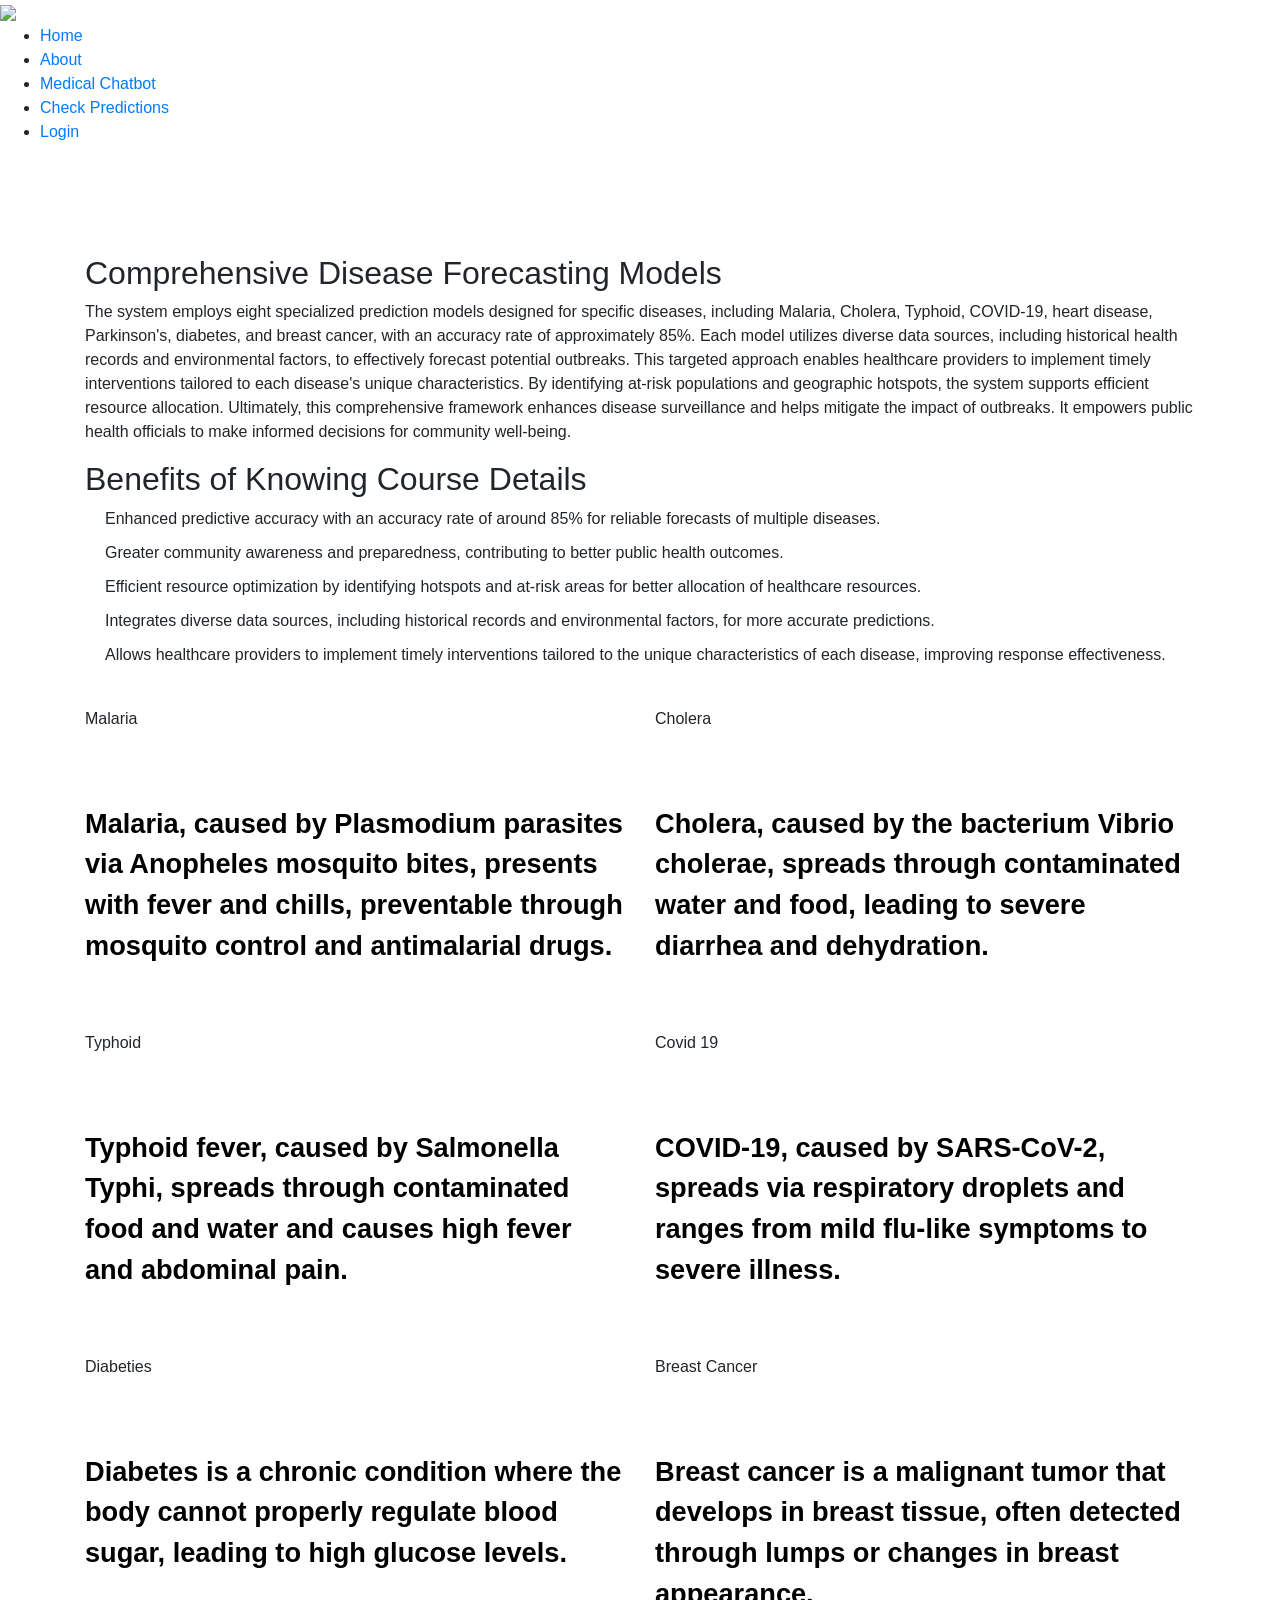
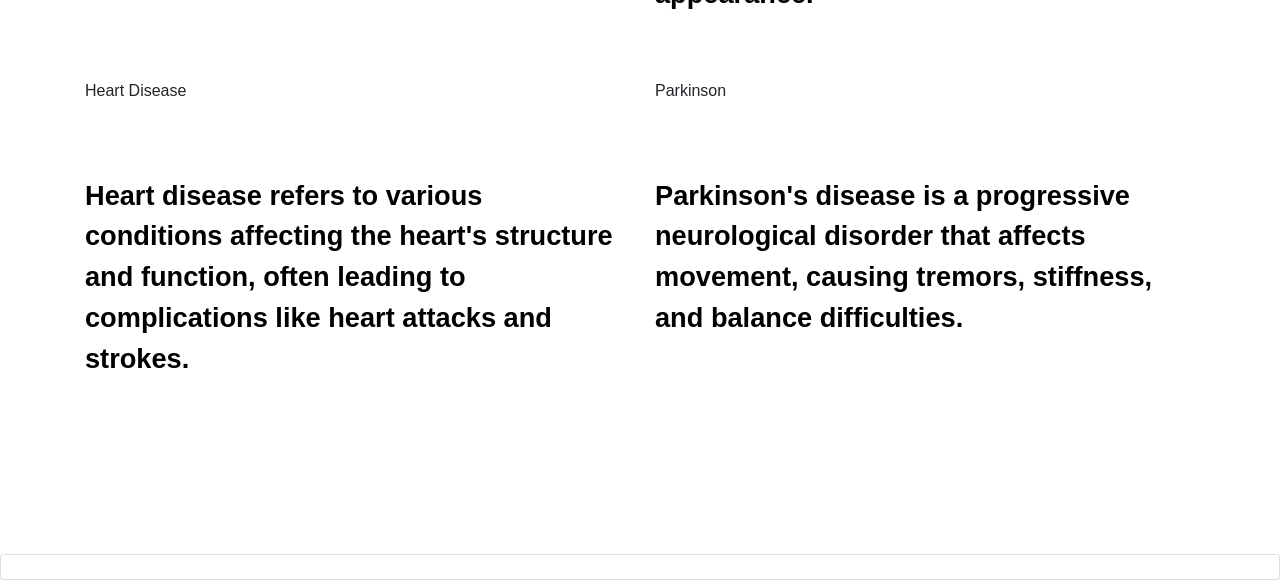
==== index.html @ 7640969b "Create index.html" ====
<!DOCTYPE html>
<html lang="en">

<head>
    <link rel="stylesheet" href="https://stackpath.bootstrapcdn.com/bootstrap/4.5.2/css/bootstrap.min.css" integrity="sha384-JcKb8q3iqJ61gNV9KGb8thSsNjpSL0n8PARn9HuZOnIxN0hoP+VmmDGMN5t9UJ0Z" crossorigin="anonymous" />
    <script src="https://code.jquery.com/jquery-3.5.1.slim.min.js" integrity="sha384-DfXdz2htPH0lsSSs5nCTpuj/zy4C+OGpamoFVy38MVBnE+IbbVYUew+OrCXaRkfj" crossorigin="anonymous"></script>
    <script src="https://cdn.jsdelivr.net/npm/popper.js@1.16.1/dist/umd/popper.min.js" integrity="sha384-9/reFTGAW83EW2RDu2S0VKaIzap3H66lZH81PoYlFhbGU+6BZp6G7niu735Sk7lN" crossorigin="anonymous"></script>
    <script src="https://stackpath.bootstrapcdn.com/bootstrap/4.5.2/js/bootstrap.min.js" integrity="sha384-B4gt1jrGC7Jh4AgTPSdUtOBvfO8shuf57BaghqFfPlYxofvL8/KUEfYiJOMMV+rV" crossorigin="anonymous"></script>
    <script src="https://kit.fontawesome.com/ac42c3b1f7.js" crossorigin="anonymous"></script>
    <script src="//code.tidio.co/z8zjcrep8lvxz3oyd5eiynrzcrvghqka.js" async></script>
    <meta charset="UTF-8">
    <meta name="viewport" content="width=device-width, initial-scale=1.0">
    <title>OWASP Club Event</title>
    <link rel="stylesheet" href="predictions.css">
    <link rel="preconnect" href="https://fonts.googleapis.com">
    <link rel="preconnect" href="https://fonts.gstatic.com" crossorigin>
    <link href="https://fonts.googleapis.com/css2?family=Orbitron:wght@400..900&family=Share+Tech+Mono&display=swap" rel="stylesheet">
    <style>
        .main-heading7 {
            font-size: 1.7rem;
            color: #ffffff;
            font-family: "Orbitron", sans-serif;
            font-weight: bold;
            font-style: normal;
        }

        .content-main {
            color: #000;
            font-size: 1.7rem;
            font-weight: bold;
        }

        .dotted-list {
            list-style-type: none;
            padding-left: 20px;
        }

        .dotted-list li {
            position: relative;
            padding-left: 20px;
            margin-bottom: 10px;
        }

        .dotted-list li::before {
            content: '';
            position: absolute;
            left: 0;
            top: 50%;
            transform: translateY(-50%);
            width: 6px;
            height: 6px;
            background-color: white;
            /* Color of the dot */
            border-radius: 50%;
        }
    </style>
    <script>
        document.addEventListener('DOMContentLoaded', function() {
            document.getElementById('card1').addEventListener('click', function() {
                window.location.href = 'https://malariamodel-9tbjjskfwryjsxncy6tdcg.streamlit.app/';
            });
            document.getElementById('card2').addEventListener('click', function() {
                window.location.href = 'https://choleradisease-mx7auaheeg3zeqsgnin9tz.streamlit.app/';
            });
            document.getElementById('card3').addEventListener('click', function() {
                window.location.href = 'https://typhoidmodel-cie5v2zkwaaq4ubdbgqwt8.streamlit.app/';
            });
            document.getElementById('card4').addEventListener('click', function() {
                window.location.href = 'https://covid19model-n3hxeqvqzzmgak27ingqem.streamlit.app/';
            });
            document.getElementById('card5').addEventListener('click', function() {
                window.location.href = 'https://diabetiesmodel-5wpqfcexnlrj5cak7nt99u.streamlit.app/';
            });
            document.getElementById('card6').addEventListener('click', function() {
                window.location.href = 'https://breastcancermodel-9kz5pe7kmkxyqnbogxsebs.streamlit.app/';
            });
            document.getElementById('card7').addEventListener('click', function() {
                window.location.href = 'https://heartdiseasemodel-qhqv5qksxdc37ehvgzkxel.streamlit.app/';
            });
            document.getElementById('card8').addEventListener('click', function() {
                window.location.href = 'https://parkinsonsmodel-fbhlzcnxuk2kqdhaxn8pfx.streamlit.app/';
            });
        });
    </script>
</head>

<body>
    <header>
        <nav>
            <div class="logo">
                <a><img src="https://t4.ftcdn.net/jpg/08/54/30/35/240_F_854303556_9NLE0IoGN7hAjRxdcYPVlWrufrV7Ns3a.jpg" class="club-poster" /></a>
            </div>
            <ul class="nav-links">
                <li><a href="#about-college">Home</a></li>
                <li><a href="#club-details">About</a></li>
                <li><a href="https://choleramodel-ig4dzbvcsbb3pobhxupeyk.streamlit.app/">Medical Chatbot</a></li>
                <li><a href="CourseDetails/index.html">Check Predictions</a></li>
                <li><a href="MaterialManagement/index.html">Login</a></li>
            </ul>
            <div class="burger">
                <div class="line1"></div>
                <div class="line2"></div>
                <div class="line3"></div>
            </div>
        </nav>
    </header>
    <br>
    <section id="about-codeBreach">
        <div class="container pb-3" style="margin-top:70px;">
            <h2 class="main-heading">Comprehensive Disease Forecasting Models</h2>
            <p>The system employs eight specialized prediction models designed for specific diseases, including Malaria, Cholera, Typhoid, COVID-19, heart disease, Parkinson's, diabetes, and breast cancer, with an accuracy rate of approximately 85%. Each model utilizes diverse data sources, including historical health records and environmental factors, to effectively forecast potential outbreaks. This targeted approach enables healthcare providers to implement timely interventions tailored to each disease's unique characteristics. By identifying at-risk populations and geographic hotspots, the system supports efficient resource allocation. Ultimately, this comprehensive framework enhances disease surveillance and helps mitigate the impact of outbreaks. It empowers public health officials to make informed decisions for community well-being.</p>
            <h2 class="main-heading1">Benefits of Knowing Course Details</h2>
            <ul style="list-style-type: none; padding-left: 0;" class="dotted-list">
                <li>Enhanced predictive accuracy with an accuracy rate of around 85% for reliable forecasts of multiple diseases.</li>
                <li>Greater community awareness and preparedness, contributing to better public health outcomes.</li>
                <li>Efficient resource optimization by identifying hotspots and at-risk areas for better allocation of healthcare resources.</li>
                <li>Integrates diverse data sources, including historical records and environmental factors, for more accurate predictions.</li>
                <li>Allows healthcare providers to implement timely interventions tailored to the unique characteristics of each disease, improving response effectiveness.</li>
            </ul>
            <br>
            <div class="row">
                <div class="col-12 col-md-6 col-lg-6 mb-5">
                    <div class="content">
                        <div class="containercard noselect" id="card1">
                            <div class="canvas">
                                <div class="tracker tr-1"></div>
                                <div class="tracker tr-2"></div>
                                <div class="tracker tr-3"></div>
                                <div class="tracker tr-4"></div>
                                <div class="tracker tr-5"></div>
                                <div class="tracker tr-6"></div>
                                <div class="tracker tr-7"></div>
                                <div class="tracker tr-8"></div>
                                <div class="tracker tr-9"></div>
                                <div class="tracker tr-10"></div>
                                <div class="tracker tr-11"></div>
                                <div class="tracker tr-12"></div>
                                <div class="tracker tr-13"></div>
                                <div class="tracker tr-14"></div>
                                <div class="tracker tr-15"></div>
                                <div class="tracker tr-16"></div>
                                <div class="tracker tr-17"></div>
                                <div class="tracker tr-18"></div>
                                <div class="tracker tr-19"></div>
                                <div class="tracker tr-20"></div>
                                <div class="tracker tr-21"></div>
                                <div class="tracker tr-22"></div>
                                <div class="tracker tr-23"></div>
                                <div class="tracker tr-24"></div>
                                <div class="tracker tr-25"></div>
                                <div id="cardcontainer">
                                    <p id="prompt">Malaria</p>
                                    <div class="title d-flex flex-column">
                                        <ul style="list-style-type: none; padding-left: 0;">
                                            <li><span class="main-heading7">Malaria</span></li>
                                        </ul>
                                        <ul style="list-style-type: none; padding-left: 0;">
                                            <li class="content-main">Malaria, caused by Plasmodium parasites via Anopheles mosquito bites, presents with fever and chills, preventable through mosquito control and antimalarial drugs.</li>
                                        </ul>
                                    </div>
                                </div>
                            </div>
                        </div>
                    </div>
                </div>
                <div class="col-12 col-md-6 col-lg-6 mb-5">
                    <div class="content">
                        <div class="containercard noselect" id="card2">
                            <div class="canvas">
                                <div class="tracker tr-1"></div>
                                <div class="tracker tr-2"></div>
                                <div class="tracker tr-3"></div>
                                <div class="tracker tr-4"></div>
                                <div class="tracker tr-5"></div>
                                <div class="tracker tr-6"></div>
                                <div class="tracker tr-7"></div>
                                <div class="tracker tr-8"></div>
                                <div class="tracker tr-9"></div>
                                <div class="tracker tr-10"></div>
                                <div class="tracker tr-11"></div>
                                <div class="tracker tr-12"></div>
                                <div class="tracker tr-13"></div>
                                <div class="tracker tr-14"></div>
                                <div class="tracker tr-15"></div>
                                <div class="tracker tr-16"></div>
                                <div class="tracker tr-17"></div>
                                <div class="tracker tr-18"></div>
                                <div class="tracker tr-19"></div>
                                <div class="tracker tr-20"></div>
                                <div class="tracker tr-21"></div>
                                <div class="tracker tr-22"></div>
                                <div class="tracker tr-23"></div>
                                <div class="tracker tr-24"></div>
                                <div class="tracker tr-25"></div>
                                <div id="cardcontainer">
                                    <p id="prompt">Cholera</p>
                                    <div class="title d-flex flex-column">
                                        <ul style="list-style-type: none; padding-left: 0;">
                                            <li><span class="main-heading7">Cholera</span></li>
                                        </ul>
                                        <ul style="list-style-type: none; padding-left: 0;">
                                            <li class="content-main">Cholera, caused by the bacterium Vibrio cholerae, spreads through contaminated water and food, leading to severe diarrhea and dehydration.</li>
                                        </ul>
                                    </div>
                                </div>
                            </div>
                        </div>
                    </div>
                </div>
                <div class="col-12 col-md-6 col-lg-6 mb-5">
                    <div class="content">
                        <div class="containercard noselect" id="card3">
                            <div class="canvas">
                                <div class="tracker tr-1"></div>
                                <div class="tracker tr-2"></div>
                                <div class="tracker tr-3"></div>
                                <div class="tracker tr-4"></div>
                                <div class="tracker tr-5"></div>
                                <div class="tracker tr-6"></div>
                                <div class="tracker tr-7"></div>
                                <div class="tracker tr-8"></div>
                                <div class="tracker tr-9"></div>
                                <div class="tracker tr-10"></div>
                                <div class="tracker tr-11"></div>
                                <div class="tracker tr-12"></div>
                                <div class="tracker tr-13"></div>
                                <div class="tracker tr-14"></div>
                                <div class="tracker tr-15"></div>
                                <div class="tracker tr-16"></div>
                                <div class="tracker tr-17"></div>
                                <div class="tracker tr-18"></div>
                                <div class="tracker tr-19"></div>
                                <div class="tracker tr-20"></div>
                                <div class="tracker tr-21"></div>
                                <div class="tracker tr-22"></div>
                                <div class="tracker tr-23"></div>
                                <div class="tracker tr-24"></div>
                                <div class="tracker tr-25"></div>
                                <div id="cardcontainer">
                                    <p id="prompt">Typhoid</p>
                                    <div class="title d-flex flex-column">
                                        <ul style="list-style-type: none; padding-left: 0;">
                                            <li><span class="main-heading7">Typhoid</span></li>
                                        </ul>
                                        <ul style="list-style-type: none; padding-left: 0;">
                                            <li class="content-main">Typhoid fever, caused by Salmonella Typhi, spreads through contaminated food and water and causes high fever and abdominal pain.</li>
                                        </ul>
                                    </div>
                                </div>
                            </div>
                        </div>
                    </div>
                </div>
                <div class="col-12 col-md-6 col-lg-6 mb-5">
                    <div class="content">
                        <div class="containercard noselect" id="card4">
                            <div class="canvas">
                                <div class="tracker tr-1"></div>
                                <div class="tracker tr-2"></div>
                                <div class="tracker tr-3"></div>
                                <div class="tracker tr-4"></div>
                                <div class="tracker tr-5"></div>
                                <div class="tracker tr-6"></div>
                                <div class="tracker tr-7"></div>
                                <div class="tracker tr-8"></div>
                                <div class="tracker tr-9"></div>
                                <div class="tracker tr-10"></div>
                                <div class="tracker tr-11"></div>
                                <div class="tracker tr-12"></div>
                                <div class="tracker tr-13"></div>
                                <div class="tracker tr-14"></div>
                                <div class="tracker tr-15"></div>
                                <div class="tracker tr-16"></div>
                                <div class="tracker tr-17"></div>
                                <div class="tracker tr-18"></div>
                                <div class="tracker tr-19"></div>
                                <div class="tracker tr-20"></div>
                                <div class="tracker tr-21"></div>
                                <div class="tracker tr-22"></div>
                                <div class="tracker tr-23"></div>
                                <div class="tracker tr-24"></div>
                                <div class="tracker tr-25"></div>
                                <div id="cardcontainer">
                                    <p id="prompt">Covid 19</p>
                                    <div class="title d-flex flex-column">
                                        <ul style="list-style-type: none; padding-left: 0;">
                                            <li><span class="main-heading7">Covid 19</span></li>
                                        </ul>
                                        <ul style="list-style-type: none; padding-left: 0;">
                                            <li class="content-main">COVID-19, caused by SARS-CoV-2, spreads via respiratory droplets and ranges from mild flu-like symptoms to severe illness.</li>
                                        </ul>
                                    </div>
                                </div>
                            </div>
                        </div>
                    </div>
                </div>
                <div class="col-12 col-md-6 col-lg-6 mb-5">
                    <div class="content">
                        <div class="containercard noselect" id="card5">
                            <div class="canvas">
                                <div class="tracker tr-1"></div>
                                <div class="tracker tr-2"></div>
                                <div class="tracker tr-3"></div>
                                <div class="tracker tr-4"></div>
                                <div class="tracker tr-5"></div>
                                <div class="tracker tr-6"></div>
                                <div class="tracker tr-7"></div>
                                <div class="tracker tr-8"></div>
                                <div class="tracker tr-9"></div>
                                <div class="tracker tr-10"></div>
                                <div class="tracker tr-11"></div>
                                <div class="tracker tr-12"></div>
                                <div class="tracker tr-13"></div>
                                <div class="tracker tr-14"></div>
                                <div class="tracker tr-15"></div>
                                <div class="tracker tr-16"></div>
                                <div class="tracker tr-17"></div>
                                <div class="tracker tr-18"></div>
                                <div class="tracker tr-19"></div>
                                <div class="tracker tr-20"></div>
                                <div class="tracker tr-21"></div>
                                <div class="tracker tr-22"></div>
                                <div class="tracker tr-23"></div>
                                <div class="tracker tr-24"></div>
                                <div class="tracker tr-25"></div>
                                <div id="cardcontainer">
                                    <p id="prompt">Diabeties</p>
                                    <div class="title d-flex flex-column">
                                        <ul style="list-style-type: none; padding-left: 0;">
                                            <li><span class="main-heading7">Diabeties</span></li>
                                        </ul>
                                        <ul style="list-style-type: none; padding-left: 0;">
                                            <li class="content-main">Diabetes is a chronic condition where the body cannot properly regulate blood sugar, leading to high glucose levels.</li>
                                        </ul>
                                    </div>
                                </div>
                            </div>
                        </div>
                    </div>
                </div>
                <div class="col-12 col-md-6 col-lg-6 mb-5">
                    <div class="content">
                        <div class="containercard noselect" id="card6">
                            <div class="canvas">
                                <div class="tracker tr-1"></div>
                                <div class="tracker tr-2"></div>
                                <div class="tracker tr-3"></div>
                                <div class="tracker tr-4"></div>
                                <div class="tracker tr-5"></div>
                                <div class="tracker tr-6"></div>
                                <div class="tracker tr-7"></div>
                                <div class="tracker tr-8"></div>
                                <div class="tracker tr-9"></div>
                                <div class="tracker tr-10"></div>
                                <div class="tracker tr-11"></div>
                                <div class="tracker tr-12"></div>
                                <div class="tracker tr-13"></div>
                                <div class="tracker tr-14"></div>
                                <div class="tracker tr-15"></div>
                                <div class="tracker tr-16"></div>
                                <div class="tracker tr-17"></div>
                                <div class="tracker tr-18"></div>
                                <div class="tracker tr-19"></div>
                                <div class="tracker tr-20"></div>
                                <div class="tracker tr-21"></div>
                                <div class="tracker tr-22"></div>
                                <div class="tracker tr-23"></div>
                                <div class="tracker tr-24"></div>
                                <div class="tracker tr-25"></div>
                                <div id="cardcontainer">
                                    <p id="prompt">Breast Cancer</p>
                                    <div class="title d-flex flex-column">
                                        <ul style="list-style-type: none; padding-left: 0;">
                                            <li><span class="main-heading7">Breast Cancer</span></li>
                                        </ul>
                                        <ul style="list-style-type: none; padding-left: 0;">
                                            <li class="content-main">Breast cancer is a malignant tumor that develops in breast tissue, often detected through lumps or changes in breast appearance.</li>
                                        </ul>
                                    </div>
                                </div>
                            </div>
                        </div>
                    </div>
                </div>
                <div class="col-12 col-md-6 col-lg-6 mb-5">
                    <div class="content">
                        <div class="containercard noselect" id="card7">
                            <div class="canvas">
                                <div class="tracker tr-1"></div>
                                <div class="tracker tr-2"></div>
                                <div class="tracker tr-3"></div>
                                <div class="tracker tr-4"></div>
                                <div class="tracker tr-5"></div>
                                <div class="tracker tr-6"></div>
                                <div class="tracker tr-7"></div>
                                <div class="tracker tr-8"></div>
                                <div class="tracker tr-9"></div>
                                <div class="tracker tr-10"></div>
                                <div class="tracker tr-11"></div>
                                <div class="tracker tr-12"></div>
                                <div class="tracker tr-13"></div>
                                <div class="tracker tr-14"></div>
                                <div class="tracker tr-15"></div>
                                <div class="tracker tr-16"></div>
                                <div class="tracker tr-17"></div>
                                <div class="tracker tr-18"></div>
                                <div class="tracker tr-19"></div>
                                <div class="tracker tr-20"></div>
                                <div class="tracker tr-21"></div>
                                <div class="tracker tr-22"></div>
                                <div class="tracker tr-23"></div>
                                <div class="tracker tr-24"></div>
                                <div class="tracker tr-25"></div>
                                <div id="cardcontainer">
                                    <p id="prompt">Heart Disease</p>
                                    <div class="title d-flex flex-column">
                                        <ul style="list-style-type: none; padding-left: 0;">
                                            <li><span class="main-heading7">Heart Disease</span></li>
                                        </ul>
                                        <ul style="list-style-type: none; padding-left: 0;">
                                            <li class="content-main">Heart disease refers to various conditions affecting the heart's structure and function, often leading to complications like heart attacks and strokes.</li>
                                        </ul>
                                    </div>
                                </div>
                            </div>
                        </div>
                    </div>
                </div>
                <div class="col-12 col-md-6 col-lg-6 mb-5">
                    <div class="content">
                        <div class="containercard noselect" id="card8">
                            <div class="canvas">
                                <div class="tracker tr-1"></div>
                                <div class="tracker tr-2"></div>
                                <div class="tracker tr-3"></div>
                                <div class="tracker tr-4"></div>
                                <div class="tracker tr-5"></div>
                                <div class="tracker tr-6"></div>
                                <div class="tracker tr-7"></div>
                                <div class="tracker tr-8"></div>
                                <div class="tracker tr-9"></div>
                                <div class="tracker tr-10"></div>
                                <div class="tracker tr-11"></div>
                                <div class="tracker tr-12"></div>
                                <div class="tracker tr-13"></div>
                                <div class="tracker tr-14"></div>
                                <div class="tracker tr-15"></div>
                                <div class="tracker tr-16"></div>
                                <div class="tracker tr-17"></div>
                                <div class="tracker tr-18"></div>
                                <div class="tracker tr-19"></div>
                                <div class="tracker tr-20"></div>
                                <div class="tracker tr-21"></div>
                                <div class="tracker tr-22"></div>
                                <div class="tracker tr-23"></div>
                                <div class="tracker tr-24"></div>
                                <div class="tracker tr-25"></div>
                                <div id="cardcontainer">
                                    <p id="prompt">Parkinson</p>
                                    <div class="title d-flex flex-column">
                                        <ul style="list-style-type: none; padding-left: 0;">
                                            <li><span class="main-heading7">Parkinson</span></li>
                                        </ul>
                                        <ul style="list-style-type: none; padding-left: 0;">
                                            <li class="content-main">Parkinson's disease is a progressive neurological disorder that affects movement, causing tremors, stiffness, and balance difficulties.</li>
                                        </ul>
                                    </div>
                                </div>
                            </div>
                        </div>
                    </div>
                </div>
            
            
            
            
            </div>
        </div>
    </section>
    <div id="semesterSection">
        <br>
    </div>
    <section id="follow-us">
        <div class="card d-flex flex-row" style="margin-top:70px;width:100%">
            <a href="" class="socialContainer containerOne">
                <svg class="socialSvg instagramSvg" viewBox="0 0 16 16">
                    <path d="M8 0C5.829 0 5.556.01 4.703.048 3.85.088 3.269.222 2.76.42a3.917 3.917 0 0 0-1.417.923A3.927 3.927 0 0 0 .42 2.76C.222 3.268.087 3.85.048 4.7.01 5.555 0 5.827 0 8.001c0 2.172.01 2.444.048 3.297.04.852.174 1.433.372 1.942.205.526.478.972.923 1.417.444.445.89.719 1.416.923.51.198 1.09.333 1.942.372C5.555 15.99 5.827 16 8 16s2.444-.01 3.298-.048c.851-.04 1.434-.174 1.943-.372a3.916 3.916 0 0 0 1.416-.923c.445-.445.718-.891.923-1.417.197-.509.332-1.09.372-1.942C15.99 10.445 16 10.173 16 8s-.01-2.445-.048-3.299c-.04-.851-.175-1.433-.372-1.941a3.926 3.926 0 0 0-.923-1.417A3.911 3.911 0 0 0 13.24.42c-.51-.198-1.092-.333-1.943-.372C10.443.01 10.172 0 7.998 0h.003zm-.717 1.442h.718c2.136 0 2.389.007 3.232.046.78.035 1.204.166 1.486.275.373.145.64.319.92.599.28.28.453.546.598.92.11.281.24.705.275 1.485.039.843.047 1.096.047 3.231s-.008 2.389-.047 3.232c-.035.78-.166 1.203-.275 1.485a2.47 2.47 0 0 1-.599.919c-.28.28-.546.453-.92.598-.28.11-.704.24-1.485.276-.843.038-1.096.047-3.232.047s-2.39-.009-3.233-.047c-.78-.036-1.203-.166-1.485-.276a2.478 2.478 0 0 1-.92-.598 2.48 2.48 0 0 1-.6-.92c-.109-.281-.24-.705-.275-1.485-.038-.843-.046-1.096-.046-3.233 0-2.136.008-2.388.046-3.231.036-.78.166-1.204.276-1.486.145-.373.319-.64.599-.92.28-.28.546-.453.92-.598.282-.11.705-.24 1.485-.276.738-.034 1.024-.044 2.515-.045v.002zm4.988 1.328a.96.96 0 1 0 0 1.92.96.96 0 0 0 0-1.92zm-4.27 1.122a4.109 4.109 0 1 0 0 8.217 4.109 4.109 0 0 0 0-8.217zm0 1.441a2.667 2.667 0 1 1 0 5.334 2.667 2.667 0 0 1 0-5.334z"></path>
                </svg>
            </a>

            <a href="" class="socialContainer containerTwo">
                <svg class="socialSvg twitterSvg" viewBox="0 0 16 16">
                    <path d="M5.026 15c6.038 0 9.341-5.003 9.341-9.334 0-.14 0-.282-.006-.422A6.685 6.685 0 0 0 16 3.542a6.658 6.658 0 0 1-1.889.518 3.301 3.301 0 0 0 1.447-1.817 6.533 6.533 0 0 1-2.087.793A3.286 3.286 0 0 0 7.875 6.03a9.325 9.325 0 0 1-6.767-3.429 3.289 3.289 0 0 0 1.018 4.382A3.323 3.323 0 0 1 .64 6.575v.045a3.288 3.288 0 0 0 2.632 3.218 3.203 3.203 0 0 1-.865.115 3.23 3.23 0 0 1-.614-.057 3.283 3.283 0 0 0 3.067 2.277A6.588 6.588 0 0 1 .78 13.58a6.32 6.32 0 0 1-.78-.045A9.344 9.344 0 0 0 5.026 15z"></path>
                </svg> </a>

            <a href="" class="socialContainer containerThree">
                <svg class="socialSvg linkdinSvg" viewBox="0 0 448 512">
                    <path d="M100.28 448H7.4V148.9h92.88zM53.79 108.1C24.09 108.1 0 83.5 0 53.8a53.79 53.79 0 0 1 107.58 0c0 29.7-24.1 54.3-53.79 54.3zM447.9 448h-92.68V302.4c0-34.7-.7-79.2-48.29-79.2-48.29 0-55.69 37.7-55.69 76.7V448h-92.78V148.9h89.08v40.8h1.3c12.4-23.5 42.69-48.3 87.88-48.3 94 0 111.28 61.9 111.28 142.3V448z"></path>
                </svg>
            </a>

            <a href="" class="socialContainer containerFour">
                <svg class="socialSvg whatsappSvg" viewBox="0 0 16 16">
                    <path d="M13.601 2.326A7.854 7.854 0 0 0 7.994 0C3.627 0 .068 3.558.064 7.926c0 1.399.366 2.76 1.057 3.965L0 16l4.204-1.102a7.933 7.933 0 0 0 3.79.965h.004c4.368 0 7.926-3.558 7.93-7.93A7.898 7.898 0 0 0 13.6 2.326zM7.994 14.521a6.573 6.573 0 0 1-3.356-.92l-.24-.144-2.494.654.666-2.433-.156-.251a6.56 6.56 0 0 1-1.007-3.505c0-3.626 2.957-6.584 6.591-6.584a6.56 6.56 0 0 1 4.66 1.931 6.557 6.557 0 0 1 1.928 4.66c-.004 3.639-2.961 6.592-6.592 6.592zm3.615-4.934c-.197-.099-1.17-.578-1.353-.646-.182-.065-.315-.099-.445.099-.133.197-.513.646-.627.775-.114.133-.232.148-.43.05-.197-.1-.836-.308-1.592-.985-.59-.525-.985-1.175-1.103-1.372-.114-.198-.011-.304.088-.403.087-.088.197-.232.296-.346.1-.114.133-.198.198-.33.065-.134.034-.248-.015-.347-.05-.099-.445-1.076-.612-1.47-.16-.389-.323-.335-.445-.34-.114-.007-.247-.007-.38-.007a.729.729 0 0 0-.529.247c-.182.198-.691.677-.691 1.654 0 .977.71 1.916.81 2.049.098.133 1.394 2.132 3.383 2.992.47.205.84.326 1.129.418.475.152.904.129 1.246.08.38-.058 1.171-.48 1.338-.943.164-.464.164-.86.114-.943-.049-.084-.182-.133-.38-.232z"></path>
                </svg>
            </a>
        </div>
    </section>
    <script src="filemain.js"></script>
</body>

</html>
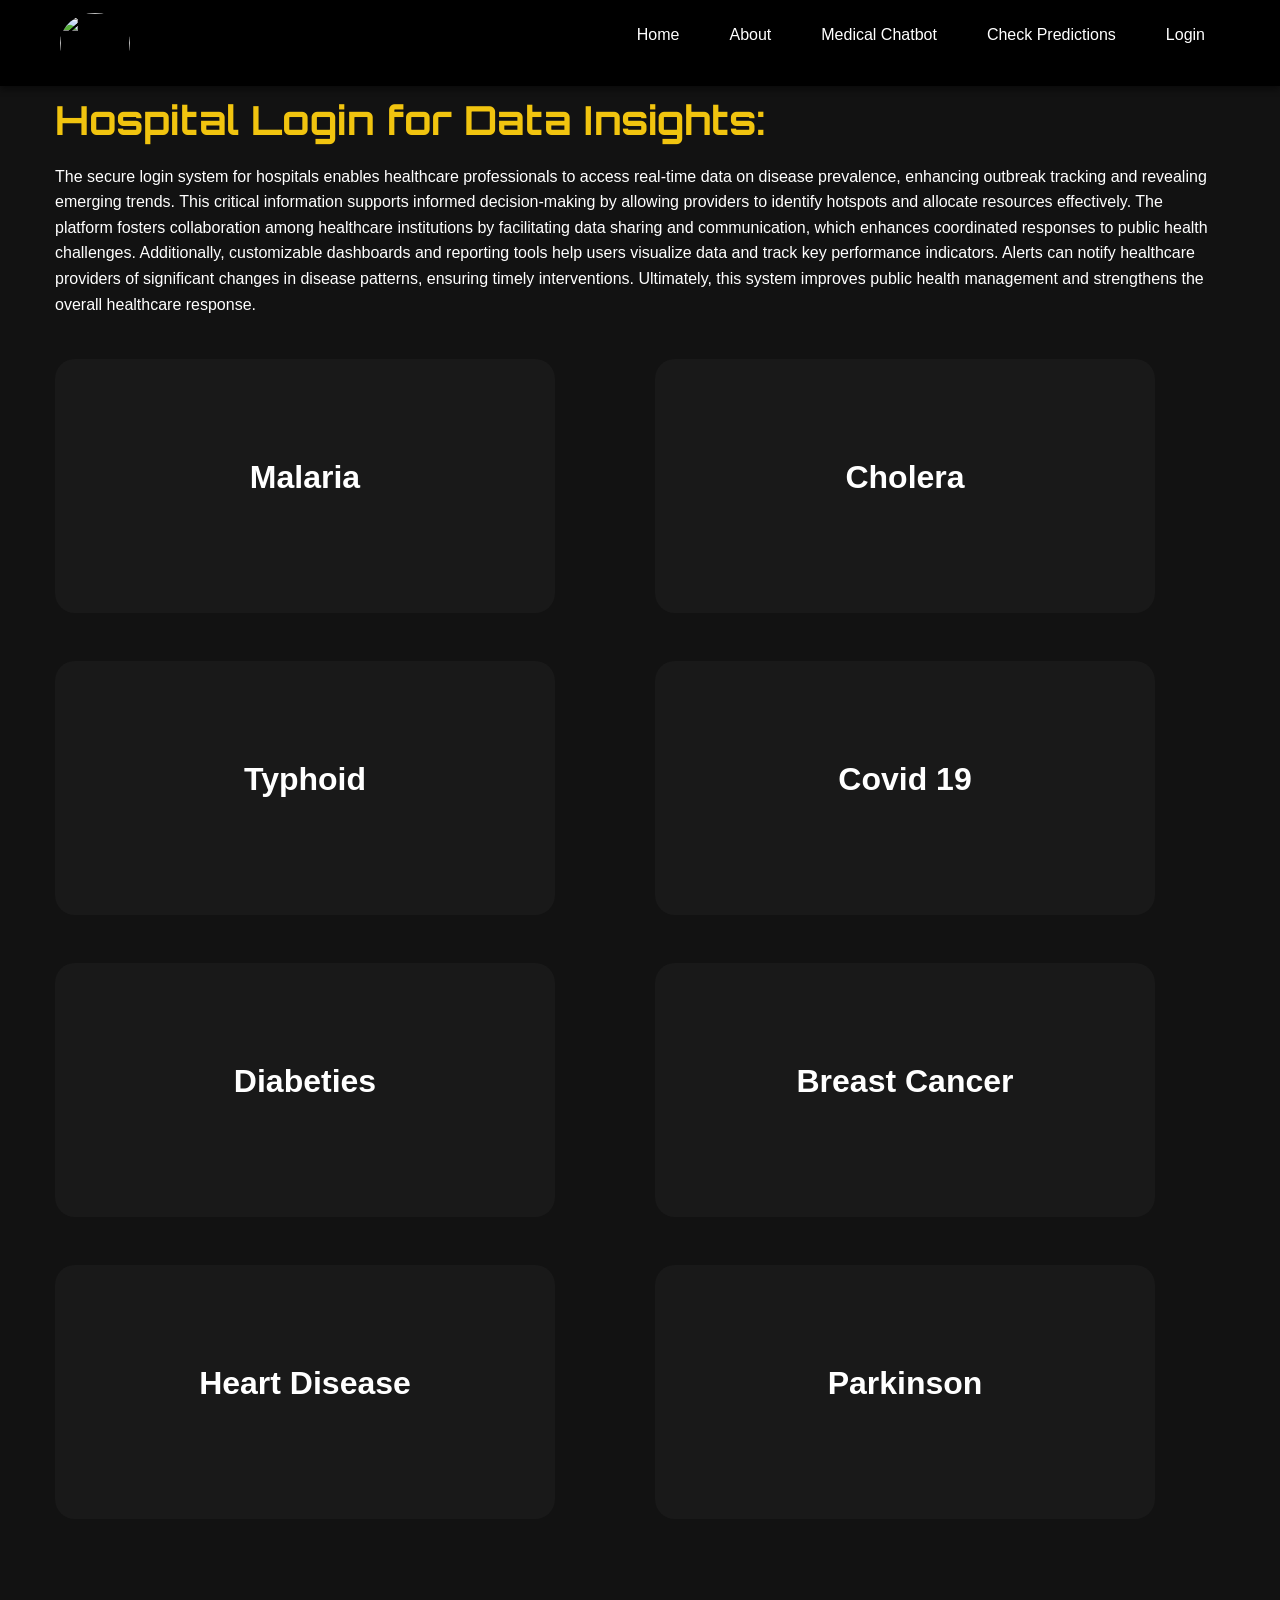
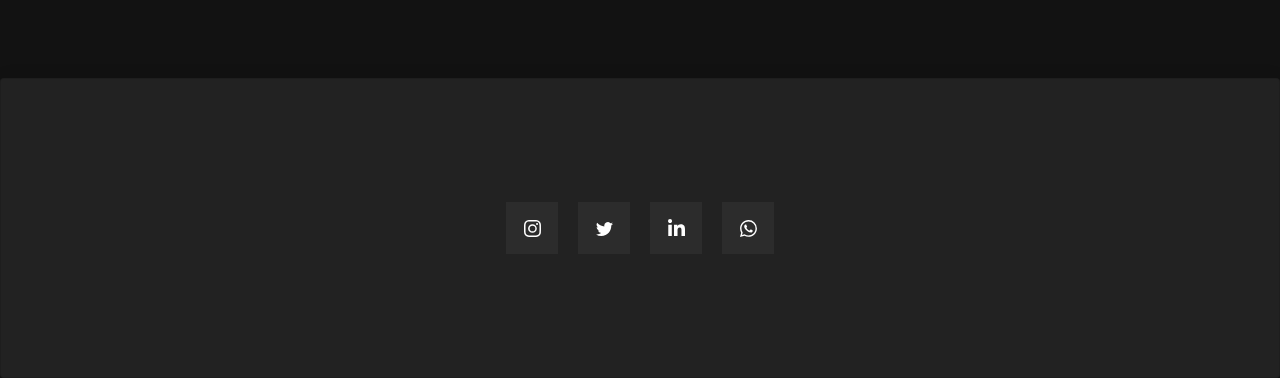
==== commit 06b06ef3: "Update index.html" ====
--- a/index.html
+++ b/index.html
@@ -57,28 +57,28 @@
     <script>
         document.addEventListener('DOMContentLoaded', function() {
             document.getElementById('card1').addEventListener('click', function() {
-                window.location.href = 'https://malariamodel-9tbjjskfwryjsxncy6tdcg.streamlit.app/';
+                window.location.href = '';
             });
             document.getElementById('card2').addEventListener('click', function() {
-                window.location.href = 'https://choleradisease-mx7auaheeg3zeqsgnin9tz.streamlit.app/';
+                window.location.href = '';
             });
             document.getElementById('card3').addEventListener('click', function() {
-                window.location.href = 'https://typhoidmodel-cie5v2zkwaaq4ubdbgqwt8.streamlit.app/';
+                window.location.href = '';
             });
             document.getElementById('card4').addEventListener('click', function() {
-                window.location.href = 'https://covid19model-n3hxeqvqzzmgak27ingqem.streamlit.app/';
+                window.location.href = '';
             });
             document.getElementById('card5').addEventListener('click', function() {
-                window.location.href = 'https://diabetiesmodel-5wpqfcexnlrj5cak7nt99u.streamlit.app/';
+                window.location.href = '';
             });
             document.getElementById('card6').addEventListener('click', function() {
-                window.location.href = 'https://breastcancermodel-9kz5pe7kmkxyqnbogxsebs.streamlit.app/';
+                window.location.href = '';
             });
             document.getElementById('card7').addEventListener('click', function() {
-                window.location.href = 'https://heartdiseasemodel-qhqv5qksxdc37ehvgzkxel.streamlit.app/';
+                window.location.href = '';
             });
             document.getElementById('card8').addEventListener('click', function() {
-                window.location.href = 'https://parkinsonsmodel-fbhlzcnxuk2kqdhaxn8pfx.streamlit.app/';
+                window.location.href = '';
             });
         });
     </script>
@@ -107,16 +107,8 @@
     <br>
     <section id="about-codeBreach">
         <div class="container pb-3" style="margin-top:70px;">
-            <h2 class="main-heading">Comprehensive Disease Forecasting Models</h2>
-            <p>The system employs eight specialized prediction models designed for specific diseases, including Malaria, Cholera, Typhoid, COVID-19, heart disease, Parkinson's, diabetes, and breast cancer, with an accuracy rate of approximately 85%. Each model utilizes diverse data sources, including historical health records and environmental factors, to effectively forecast potential outbreaks. This targeted approach enables healthcare providers to implement timely interventions tailored to each disease's unique characteristics. By identifying at-risk populations and geographic hotspots, the system supports efficient resource allocation. Ultimately, this comprehensive framework enhances disease surveillance and helps mitigate the impact of outbreaks. It empowers public health officials to make informed decisions for community well-being.</p>
-            <h2 class="main-heading1">Benefits of Knowing Course Details</h2>
-            <ul style="list-style-type: none; padding-left: 0;" class="dotted-list">
-                <li>Enhanced predictive accuracy with an accuracy rate of around 85% for reliable forecasts of multiple diseases.</li>
-                <li>Greater community awareness and preparedness, contributing to better public health outcomes.</li>
-                <li>Efficient resource optimization by identifying hotspots and at-risk areas for better allocation of healthcare resources.</li>
-                <li>Integrates diverse data sources, including historical records and environmental factors, for more accurate predictions.</li>
-                <li>Allows healthcare providers to implement timely interventions tailored to the unique characteristics of each disease, improving response effectiveness.</li>
-            </ul>
+            <h2 class="main-heading">Hospital Login for Data Insights:</h2>
+            <p>The secure login system for hospitals enables healthcare professionals to access real-time data on disease prevalence, enhancing outbreak tracking and revealing emerging trends. This critical information supports informed decision-making by allowing providers to identify hotspots and allocate resources effectively. The platform fosters collaboration among healthcare institutions by facilitating data sharing and communication, which enhances coordinated responses to public health challenges. Additionally, customizable dashboards and reporting tools help users visualize data and track key performance indicators. Alerts can notify healthcare providers of significant changes in disease patterns, ensuring timely interventions. Ultimately, this system improves public health management and strengthens the overall healthcare response.</p>
             <br>
             <div class="row">
                 <div class="col-12 col-md-6 col-lg-6 mb-5">
--- a/predictions.css
+++ b/predictions.css
@@ -0,0 +1,1570 @@
+@import url('https://fonts.googleapis.com/css2?family=Bree+Serif&family=Caveat:wght@400;700&family=Lobster&family=Monoton&family=Open+Sans:ital,wght@0,400;0,700;1,400;1,700&family=Playfair+Display+SC:ital,wght@0,400;0,700;1,700&family=Playfair+Display:ital,wght@0,400;0,700;1,700&family=Roboto:ital,wght@0,400;0,700;1,400;1,700&family=Source+Sans+Pro:ital,wght@0,400;0,700;1,700&family=Work+Sans:ital,wght@0,400;0,700;1,700&display=swap');
+
+.main-section89 {
+    background-color: #ffffff;
+    border-radius: 10px;
+    text-align: center;
+}
+
+.explore-menu-section {
+    background-color: #121212;
+}
+
+.menu-section-heading {
+    color: #183b56;
+    font-family: "Roboto";
+    font-size: 28px;
+    font-weight: 700;
+}
+
+.menu-item-image {
+    border-radius: 16px;
+}
+
+.menu-card-title {
+    color: #323f4b;
+    font-family: "Roboto";
+    font-size: 18px;
+    font-weight: 500;
+    margin-top: 24px;
+}
+
+.menu-item-link {
+    color: #d0b200;
+    font-family: "Roboto";
+    font-size: 14px;
+    font-weight: 500;
+}
+
+.menu-item-card {
+    border-radius: 16px;
+}
+
+.containercard {
+    position: relative;
+    width: 500px;
+    height: 254px;
+    transition: 200ms;
+}
+
+.containercard:active {
+    width: 500px;
+    height: 245px;
+}
+
+#cardcontainer {
+    position: absolute;
+    inset: 0;
+    z-index: 0;
+    display: flex;
+    justify-content: center;
+    align-items: center;
+    border-radius: 20px;
+    transition: 700ms;
+    background: #191919;
+}
+
+.subtitle {
+    transform: translateY(160px);
+    color: rgb(134, 110, 221);
+    text-align: center;
+    width: 100%;
+}
+
+.title {
+    opacity: 0;
+    transition-duration: 300ms;
+    transition-timing-function: ease-in-out-out;
+    transition-delay: 100ms;
+    position: absolute;
+    font-size: 20px;
+    margin-right: 10px;
+    margin-left: 10px;
+    text-align: center;
+    color: black;
+}
+
+.tracker:hover~#cardcontainer .title {
+    opacity: 1;
+}
+
+#prompt {
+    bottom: 8px;
+    left: 12px;
+    z-index: 20;
+    font-size: 2.0rem;
+    font-weight: bold;
+    transition: 300ms ease-in-out-out;
+    max-width: 1000px;
+    color: rgb(255, 255, 255);
+}
+
+.tracker {
+    position: absolute;
+    z-index: 200;
+    width: 100%;
+    height: 100%;
+}
+
+.tracker:hover {
+    cursor: pointer;
+}
+
+.tracker:hover~#cardcontainer #prompt {
+    opacity: 0;
+}
+
+.tracker:hover~#cardcontainer {
+    transition: 300ms;
+    filter: brightness(1.1);
+}
+
+.containercard:hover #cardcontainer::before {
+    transition: 200ms;
+    content: "";
+    opacity: 80%;
+}
+
+.canvas {
+    perspective: 800px;
+    inset: 0;
+    z-index: 200;
+    position: absolute;
+    display: grid;
+    grid-template-columns: 1fr 1fr 1fr 1fr 1fr;
+    grid-template-rows: 1fr 1fr 1fr 1fr 1fr;
+    gap: 0px 0px;
+    grid-template-areas:
+        "tr-1 tr-2 tr-3 tr-4 tr-5"
+        "tr-6 tr-7 tr-8 tr-9 tr-10"
+        "tr-11 tr-12 tr-13 tr-14 tr-15"
+        "tr-16 tr-17 tr-18 tr-19 tr-20"
+        "tr-21 tr-22 tr-23 tr-24 tr-25";
+}
+
+#cardcontainer::before {
+    content: "";
+    background: #ffcc00;
+    opacity: 0%;
+    width: 105%;
+    height: 105%;
+    border-radius: 20px;
+    position: absolute;
+    z-index: -;
+    transition: 200ms;
+}
+
+.tr-1 {
+    grid-area: tr-1;
+}
+
+.tr-2 {
+    grid-area: tr-2;
+}
+
+.tr-3 {
+    grid-area: tr-3;
+}
+
+.tr-4 {
+    grid-area: tr-4;
+}
+
+.tr-5 {
+    grid-area: tr-5;
+}
+
+.tr-6 {
+    grid-area: tr-6;
+}
+
+.tr-7 {
+    grid-area: tr-7;
+}
+
+.tr-8 {
+    grid-area: tr-8;
+}
+
+.tr-9 {
+    grid-area: tr-9;
+}
+
+.tr-10 {
+    grid-area: tr-10;
+}
+
+.tr-11 {
+    grid-area: tr-11;
+}
+
+.tr-12 {
+    grid-area: tr-12;
+}
+
+.tr-13 {
+    grid-area: tr-13;
+}
+
+.tr-14 {
+    grid-area: tr-14;
+}
+
+.tr-15 {
+    grid-area: tr-15;
+}
+
+.tr-16 {
+    grid-area: tr-16;
+}
+
+.tr-17 {
+    grid-area: tr-17;
+}
+
+.tr-18 {
+    grid-area: tr-18;
+}
+
+.tr-19 {
+    grid-area: tr-19;
+}
+
+.tr-20 {
+    grid-area: tr-20;
+}
+
+.tr-21 {
+    grid-area: tr-21;
+}
+
+.tr-22 {
+    grid-area: tr-22;
+}
+
+.tr-23 {
+    grid-area: tr-23;
+}
+
+.tr-24 {
+    grid-area: tr-24;
+}
+
+.tr-25 {
+    grid-area: tr-25;
+}
+
+.tr-1:hover~#cardcontainer {
+    transition: 125ms ease-in-out;
+    transform: rotateX(20deg) rotateY(-10deg) rotateZ(0deg);
+}
+
+.tr-2:hover~#cardcontainer {
+    transition: 125ms ease-in-out;
+    transform: rotateX(20deg) rotateY(-5deg) rotateZ(0deg);
+}
+
+.tr-3:hover~#cardcontainer {
+    transition: 125ms ease-in-out;
+    transform: rotateX(20deg) rotateY(0deg) rotateZ(0deg);
+}
+
+.tr-4:hover~#cardcontainer {
+    transition: 125ms ease-in-out;
+    transform: rotateX(20deg) rotateY(5deg) rotateZ(0deg);
+}
+
+.tr-5:hover~#cardcontainer {
+    transition: 125ms ease-in-out;
+    transform: rotateX(20deg) rotateY(10deg) rotateZ(0deg);
+}
+
+.tr-6:hover~#cardcontainer {
+    transition: 125ms ease-in-out;
+    transform: rotateX(10deg) rotateY(-10deg) rotateZ(0deg);
+}
+
+.tr-7:hover~#cardcontainer {
+    transition: 125ms ease-in-out;
+    transform: rotateX(10deg) rotateY(-5deg) rotateZ(0deg);
+}
+
+.tr-8:hover~#cardcontainer {
+    transition: 125ms ease-in-out;
+    transform: rotateX(10deg) rotateY(0deg) rotateZ(0deg);
+}
+
+.tr-9:hover~#cardcontainer {
+    transition: 125ms ease-in-out;
+    transform: rotateX(10deg) rotateY(5deg) rotateZ(0deg);
+}
+
+.tr-10:hover~#cardcontainer {
+    transition: 125ms ease-in-out;
+    transform: rotateX(10deg) rotateY(10deg) rotateZ(0deg);
+}
+
+.tr-11:hover~#cardcontainer {
+    transition: 125ms ease-in-out;
+    transform: rotateX(0deg) rotateY(-10deg) rotateZ(0deg);
+}
+
+.tr-12:hover~#cardcontainer {
+    transition: 125ms ease-in-out;
+    transform: rotateX(0deg) rotateY(-5deg) rotateZ(0deg);
+}
+
+.tr-13:hover~#cardcontainer {
+    transition: 125ms ease-in-out;
+    transform: rotateX(0deg) rotateY(0deg) rotateZ(0deg);
+}
+
+.tr-14:hover~#cardcontainer {
+    transition: 125ms ease-in-out;
+    transform: rotateX(0deg) rotateY(5deg) rotateZ(0deg);
+}
+
+.tr-15:hover~#cardcontainer {
+    transition: 125ms ease-in-out;
+    transform: rotateX(0deg) rotateY(10deg) rotateZ(0deg);
+}
+
+.tr-16:hover~#cardcontainer {
+    transition: 125ms ease-in-out;
+    transform: rotateX(-10deg) rotateY(-10deg) rotateZ(0deg);
+}
+
+.tr-17:hover~#cardcontainer {
+    transition: 125ms ease-in-out;
+    transform: rotateX(-10deg) rotateY(-5deg) rotateZ(0deg);
+}
+
+.tr-18:hover~#cardcontainer {
+    transition: 125ms ease-in-out;
+    transform: rotateX(-10deg) rotateY(0deg) rotateZ(0deg);
+}
+
+.tr-19:hover~#cardcontainer {
+    transition: 125ms ease-in-out;
+    transform: rotateX(-10deg) rotateY(5deg) rotateZ(0deg);
+}
+
+.tr-20:hover~#cardcontainer {
+    transition: 125ms ease-in-out;
+    transform: rotateX(-10deg) rotateY(10deg) rotateZ(0deg);
+}
+
+.tr-21:hover~#cardcontainer {
+    transition: 125ms ease-in-out;
+    transform: rotateX(-20deg) rotateY(-10deg) rotateZ(0deg);
+}
+
+.tr-22:hover~#cardcontainer {
+    transition: 125ms ease-in-out;
+    transform: rotateX(-20deg) rotateY(-5deg) rotateZ(0deg);
+}
+
+.tr-23:hover~#cardcontainer {
+    transition: 125ms ease-in-out;
+    transform: rotateX(-20deg) rotateY(0deg) rotateZ(0deg);
+}
+
+.tr-24:hover~#cardcontainer {
+    transition: 125ms ease-in-out;
+    transform: rotateX(-20deg) rotateY(5deg) rotateZ(0deg);
+}
+
+.tr-25:hover~#cardcontainer {
+    transition: 125ms ease-in-out;
+    transform: rotateX(-20deg) rotateY(10deg) rotateZ(0deg);
+}
+
+.noselect {
+    -webkit-touch-callout: none;
+    /* iOS Safari */
+    -webkit-user-select: none;
+    /* Safari */
+    /* Konqueror HTML */
+    -moz-user-select: none;
+    /* Old versions of Firefox */
+    -ms-user-select: none;
+    /* Internet Explorer/Edge */
+    user-select: none;
+    /* Non-prefixed version, currently
+									supported by Chrome, Edge, Opera and Firefox */
+}
+
+.main-heading3 {
+    font-size: 1.0rem;
+    color: #f1c40f;
+    font-family: "Orbitron", sans-serif;
+    font-weight: bold;
+    font-style: normal;
+}
+
+.main-part {
+    padding-left: 7%;
+    font-size: 1.0rem;
+    color: #ffffff;
+    font-family: "Orbitron", sans-serif;
+    font-style: normal;
+}
+
+.main-heading2 {
+    font-size: 1.0rem;
+    color: #f1c40f;
+    font-family: "Orbitron", sans-serif;
+    font-weight: bold;
+    font-style: normal;
+}
+
+.main-heading1 {
+    font-size: 1.5rem;
+    color: #f1c40f;
+    font-family: "Orbitron", sans-serif;
+    font-weight: bold;
+    font-style: normal;
+}
+
+.main-heading {
+    font-family: "Orbitron", sans-serif;
+    font-weight: bold;
+    font-style: normal;
+    font-size: 2.5rem;
+    margin-bottom: 20px;
+    color: #f1c40f;
+}
+
+.club-poster {
+    padding-top: 5px;
+    height: 70px;
+    width: 70px;
+    border-radius: 50px;
+}
+
+/* General Styles */
+* {
+    margin: 0;
+    padding: 0;
+    box-sizing: border-box;
+    font-family: 'Arial', sans-serif;
+}
+
+body {
+    color: #ffffff;
+    background-color: #121212;
+    line-height: 1.6;
+}
+
+/* Fixed Navbar */
+header {
+    background: #000000;
+    /* Solid black background */
+    color: #007bff;
+    /* Blue text color */
+    padding: 0.5rem 0;
+    position: fixed;
+    top: 0;
+    left: 0;
+    width: 100%;
+    z-index: 1000;
+    /* Ensure it stays above other content */
+    box-shadow: 0 4px 6px rgba(0, 0, 0, 0.4);
+}
+
+nav {
+    display: flex;
+    justify-content: space-between;
+    align-items: center;
+    max-width: 1200px;
+    margin: 0 auto;
+    padding: 0 20px;
+}
+
+.nav-links {
+    list-style: none;
+    display: flex;
+    gap: 20px;
+}
+
+.nav-links li {
+    position: relative;
+}
+
+.nav-links a {
+    color: #ffffff;
+    /* White text */
+    text-decoration: none;
+    padding: 10px 15px;
+    font-size: 1rem;
+    transition: all 0.3s ease;
+    border-radius: 5px;
+}
+
+.nav-links a.active {
+    background: #333333;
+    /* Darker background for active link */
+    color: #f1c40f;
+    /* Gold color for active link */
+}
+
+.nav-links a:hover {
+    background: #1e1e1e;
+    /* Dark gray background on hover */
+    color: #f1c40f;
+    /* Gold text on hover */
+    box-shadow: 0px 4px 15px rgba(241, 196, 15, 0.3);
+}
+
+.burger {
+    display: none;
+    cursor: pointer;
+    flex-direction: column;
+    gap: 5px;
+}
+
+.burger div {
+    width: 25px;
+    height: 3px;
+    background: #ffffff;
+    /* White lines */
+    transition: all 0.3s ease;
+}
+
+/* About College Section */
+#about-college {
+    background: #121212;
+    /* Dark background */
+    color: #ffffff;
+    /* White text */
+    padding: 60px 20px;
+    text-align: center;
+    margin-top: 70px;
+    /* Adjust to be below the fixed navbar */
+}
+
+#about-college h2 {
+    font-size: 2.5rem;
+    margin-bottom: 20px;
+    color: #f1c40f;
+    font-family: "Orbitron", sans-serif;
+    font-weight: bold;
+    font-style: normal;
+    /* Gold color for the title */
+}
+
+#about-college p {
+    font-size: 1.1rem;
+    line-height: 1.6;
+    margin-bottom: 40px;
+    max-width: 800px;
+    margin-left: auto;
+    margin-right: auto;
+    font-family: "Orbitron", sans-serif;
+}
+
+.info-cards {
+    display: flex;
+    flex-wrap: wrap;
+    justify-content: space-around;
+    gap: 20px;
+}
+
+.info-card {
+    /* Dark card background */
+    border-radius: 10px;
+    padding-top: 20px;
+    padding-right: 20px;
+    padding-left: 20px;
+    width: 100%;
+    max-width: 300px;
+    box-shadow: 0 4px 6px rgba(0, 0, 0, 0.2);
+}
+
+.info-card h3 {
+    font-size: 1.5rem;
+    margin-bottom: 10px;
+    color: #f1c40f;
+    font-family: "Orbitron", sans-serif;
+    font-weight: bold;
+    font-style: normal;
+    /* Gold color for card titles */
+}
+
+.info-card p {
+    font-size: 1rem;
+    font-family: "Orbitron", sans-serif;
+}
+
+/* Responsive Design */
+@media (max-width: 768px) {
+    nav {
+        padding: 0 10px;
+    }
+
+    .logo {
+        font-size: 1.2rem;
+    }
+
+    .nav-links {
+        display: none;
+        flex-direction: column;
+        background: #000000;
+        position: absolute;
+        top: 60px;
+        right: 0;
+        width: 100%;
+        text-align: center;
+        padding: 20px 0;
+    }
+
+    .nav-links.active {
+        display: flex;
+    }
+
+    .burger {
+        display: flex;
+    }
+
+    .info-card {
+        width: 90%;
+        max-width: none;
+    }
+}
+
+/* From Uiverse.io by joe-watson-sbf */
+.container {
+    color: white;
+    position: relative;
+    font-family: sans-serif;
+}
+
+.container .box {
+    width: 270px;
+    height: 270px;
+    /* Set a fixed height for consistency */
+    padding: 1rem;
+    background-color: rgba(255, 255, 255, 0.074);
+    border: 1px solid rgba(255, 255, 255, 0.222);
+    -webkit-backdrop-filter: blur(20px);
+    backdrop-filter: blur(20px);
+    border-radius: 0.7rem;
+    transition: all ease 0.3s;
+    display: flex;
+    flex-direction: column;
+    justify-content: space-around;
+    overflow: hidden;
+    /* Ensure content doesn't overflow */
+}
+
+.container .box .title {
+    font-size: 1.5rem;
+    font-weight: 500;
+    letter-spacing: 0.1em;
+    margin-bottom: 0.5rem;
+}
+
+.container .box div strong {
+    display: none;
+    /* Hide strong text */
+}
+
+.container .box div p {
+    display: none;
+    font-family: "Orbitron", sans-serif;
+    /* Hide default card number */
+}
+
+.container .box div span {
+    font-size: 1rem;
+    font-weight: 300;
+    line-height: 1.5;
+}
+
+.container .box div span:nth-child(3) {
+    font-weight: 500;
+    margin-right: 0.2rem;
+}
+
+.container .box:hover {
+    box-shadow: 0px 0px 20px 1px #ffbb763f;
+    border: 1px solid rgba(255, 255, 255, 0.454);
+}
+
+.info-cards {
+    display: flex;
+    flex-wrap: wrap;
+    justify-content: space-around;
+    gap: 20px;
+}
+
+.info-card {
+    width: 100%;
+    max-width: 300px;
+    padding: 20px;
+}
+
+.info-card .container {
+    height: 100%;
+}
+
+#image-text-section {
+    background: #121212;
+    color: #ffffff;
+    padding: 60px 20px;
+}
+
+.container {
+    max-width: 1200px;
+    margin: 0 auto;
+}
+
+.content {
+    display: flex;
+    flex-direction: row;
+    align-items: center;
+    justify-content: space-between;
+    flex-wrap: wrap;
+}
+
+.text {
+    flex: 1;
+    padding: 20px;
+}
+
+.text h2 {
+    font-size: 2rem;
+    margin-bottom: 20px;
+    color: #f1c40f;
+    font-family: "Orbitron", sans-serif;
+    font-weight: bold;
+    font-style: normal;
+}
+
+.text p {
+    font-size: 1rem;
+    line-height: 1.6;
+    font-family: "Orbitron", sans-serif;
+    max-width: 600px;
+}
+
+.image {
+    flex: 1;
+    padding: 20px;
+    text-align: center;
+}
+
+.image img {
+    max-width: 100%;
+    height: auto;
+    border-radius: 10px;
+}
+
+/* Responsive Design */
+@media (max-width: 768px) {
+    .content {
+        flex-direction: column;
+    }
+
+    .text,
+    .image {
+        padding: 10px;
+    }
+
+    .text h2 {
+        font-size: 1.5rem;
+    }
+
+    .text p {
+        font-size: 0.9rem;
+        font-family: "Orbitron", sans-serif;
+    }
+}
+
+/* From Uiverse.io by vinodjangid07 */
+.card {
+    width: 100%;
+    height: 150px;
+    background-color: #222222;
+    display: flex;
+    align-items: center;
+    justify-content: center;
+    padding: 25px 25px;
+    gap: 20px;
+    box-shadow: 0px 0px 20px rgba(0, 0, 0, 0.055);
+}
+
+/* for all social containers*/
+.socialContainer {
+    width: 52px;
+    height: 52px;
+    background-color: rgb(44, 44, 44);
+    display: flex;
+    align-items: center;
+    justify-content: center;
+    overflow: hidden;
+    transition-duration: .3s;
+}
+
+/* instagram*/
+.containerOne:hover {
+    background-color: #d62976;
+    transition-duration: .3s;
+}
+
+/* twitter*/
+.containerTwo:hover {
+    background-color: #00acee;
+    transition-duration: .3s;
+}
+
+/* linkdin*/
+.containerThree:hover {
+    background-color: #0072b1;
+    transition-duration: .3s;
+}
+
+/* Whatsapp*/
+.containerFour:hover {
+    background-color: #128C7E;
+    transition-duration: .3s;
+}
+
+.socialContainer:active {
+    transform: scale(0.9);
+    transition-duration: .3s;
+}
+
+.socialSvg {
+    width: 17px;
+}
+
+.socialSvg path {
+    fill: rgb(255, 255, 255);
+}
+
+.socialContainer:hover .socialSvg {
+    animation: slide-in-top 0.3s both;
+}
+
+@keyframes slide-in-top {
+    0% {
+        transform: translateY(-50px);
+        opacity: 0;
+    }
+
+    100% {
+        transform: translateY(0);
+        opacity: 1;
+    }
+}
+
+/* From Uiverse.io by ElSombrero2 */
+.card {
+    overflow: visible;
+    width: 250px;
+    height: 300px;
+}
+
+.front,
+.back {
+    background-color: #151515;
+    position: absolute;
+    width: 100%;
+    height: 100%;
+    backface-visibility: hidden;
+    -webkit-backface-visibility: hidden;
+    border-radius: 5px;
+    overflow: hidden;
+}
+
+.back {
+    width: 100%;
+    height: 100%;
+    justify-content: center;
+    display: flex;
+    align-items: center;
+    overflow: hidden;
+}
+
+.back::before {
+    position: absolute;
+    content: ' ';
+    display: block;
+    width: 160px;
+    height: 160%;
+    background: linear-gradient(90deg, transparent, #f1c40f, #f1c40f, #f1c40f, #f1c40f, transparent);
+    animation: rotation_481 5000ms infinite linear;
+}
+
+.back-content {
+    position: absolute;
+    width: 99%;
+    height: 99%;
+    background-color: #151515;
+    border-radius: 5px;
+    color: white;
+    display: flex;
+    flex-direction: column;
+    justify-content: center;
+    align-items: center;
+    gap: 30px;
+}
+
+.card:hover .content {
+    transform: rotateY(180deg);
+}
+
+@keyframes rotation_481 {
+    0% {
+        transform: rotateZ(0deg);
+    }
+
+    0% {
+        transform: rotateZ(360deg);
+    }
+}
+
+.front {
+    transform: rotateY(180deg);
+    color: white;
+}
+
+.front .front-content {
+    position: absolute;
+    width: 100%;
+    height: 100%;
+    padding: 10px;
+    display: flex;
+    flex-direction: column;
+    justify-content: space-between;
+}
+
+.front-content .badge {
+    background-color: black;
+    padding: 2px 10px;
+    border-radius: 10px;
+    backdrop-filter: blur(2px);
+    width: fit-content;
+}
+
+.description {
+    box-shadow: 0px 0px 10px 5px #00000088;
+    width: 100%;
+    padding: 10px;
+    background-color: #00000099;
+    backdrop-filter: blur(5px);
+    border-radius: 5px;
+}
+
+.title {
+    font-size: 11px;
+    max-width: 100%;
+    display: flex;
+    justify-content: space-between;
+}
+
+.title p {
+    width: 50%;
+}
+
+.card-footer {
+    color: #ffffff88;
+    margin-top: 5px;
+    font-size: 8px;
+}
+
+.front .img {
+    position: absolute;
+    width: 100%;
+    height: 100%;
+    object-fit: cover;
+    object-position: center;
+}
+
+@keyframes floating {
+    0% {
+        transform: translateY(0px);
+    }
+
+    50% {
+        transform: translateY(10px);
+    }
+
+    100% {
+        transform: translateY(0px);
+    }
+}
+
+
+.main-heading1 {
+    font-size: 1.5rem;
+    color: #f1c40f;
+    font-family: "Orbitron", sans-serif;
+    font-weight: bold;
+    font-style: normal;
+}
+
+.main-heading {
+    font-family: "Orbitron", sans-serif;
+    font-weight: bold;
+    font-style: normal;
+    font-size: 2.5rem;
+    margin-bottom: 20px;
+    color: #f1c40f;
+}
+
+/* General Styles */
+* {
+    margin: 0;
+    padding: 0;
+    box-sizing: border-box;
+    font-family: 'Arial', sans-serif;
+}
+
+body {
+    color: #ffffff;
+    background-color: #121212;
+    line-height: 1.6;
+}
+
+/* Fixed Navbar */
+header {
+    background: #000000;
+    /* Solid black background */
+    color: #007bff;
+    /* Blue text color */
+    padding: 0.5rem 0;
+    position: fixed;
+    top: 0;
+    left: 0;
+    width: 100%;
+    z-index: 1000;
+    /* Ensure it stays above other content */
+    box-shadow: 0 4px 6px rgba(0, 0, 0, 0.4);
+}
+
+nav {
+    display: flex;
+    justify-content: space-between;
+    align-items: center;
+    max-width: 1200px;
+    margin: 0 auto;
+    padding: 0 20px;
+}
+
+.nav-links {
+    list-style: none;
+    display: flex;
+    gap: 20px;
+}
+
+.nav-links li {
+    position: relative;
+}
+
+.nav-links a {
+    color: #ffffff;
+    /* White text */
+    text-decoration: none;
+    padding: 10px 15px;
+    font-size: 1rem;
+    transition: all 0.3s ease;
+    border-radius: 5px;
+}
+
+.nav-links a.active {
+    background: #333333;
+    /* Darker background for active link */
+    color: #f1c40f;
+    /* Gold color for active link */
+}
+
+.nav-links a:hover {
+    background: #1e1e1e;
+    /* Dark gray background on hover */
+    color: #f1c40f;
+    /* Gold text on hover */
+    box-shadow: 0px 4px 15px rgba(241, 196, 15, 0.3);
+}
+
+.burger {
+    display: none;
+    cursor: pointer;
+    flex-direction: column;
+    gap: 5px;
+}
+
+.burger div {
+    width: 25px;
+    height: 3px;
+    background: #ffffff;
+    /* White lines */
+    transition: all 0.3s ease;
+}
+
+/* About College Section */
+#about-college {
+    background: #121212;
+    /* Dark background */
+    color: #ffffff;
+    /* White text */
+    padding: 60px 20px;
+    text-align: center;
+    margin-top: 70px;
+    /* Adjust to be below the fixed navbar */
+}
+
+#about-college h2 {
+    font-size: 2.5rem;
+    margin-bottom: 20px;
+    color: #f1c40f;
+    font-family: "Orbitron", sans-serif;
+    font-weight: bold;
+    font-style: normal;
+    /* Gold color for the title */
+}
+
+#about-college p {
+    font-size: 1.1rem;
+    line-height: 1.6;
+    margin-bottom: 40px;
+    font-family: "Orbitron", sans-serif;
+    max-width: 800px;
+    margin-left: auto;
+    margin-right: auto;
+}
+
+.info-cards {
+    display: flex;
+    flex-wrap: wrap;
+    justify-content: space-around;
+    gap: 20px;
+}
+
+.info-card {
+    /* Dark card background */
+    border-radius: 10px;
+    padding-top: 20px;
+    padding-right: 20px;
+    padding-left: 20px;
+    width: 100%;
+    max-width: 300px;
+    box-shadow: 0 4px 6px rgba(0, 0, 0, 0.2);
+}
+
+.info-card h3 {
+    font-size: 1.5rem;
+    margin-bottom: 10px;
+    color: #f1c40f;
+    font-family: "Orbitron", sans-serif;
+    font-weight: bold;
+    font-style: normal;
+    /* Gold color for card titles */
+}
+
+.info-card p {
+    font-size: 1rem;
+    font-family: "Orbitron", sans-serif;
+}
+
+/* Responsive Design */
+@media (max-width: 768px) {
+    nav {
+        padding: 0 10px;
+    }
+
+    .logo {
+        font-size: 1.2rem;
+    }
+
+    .nav-links {
+        display: none;
+        flex-direction: column;
+        background: #000000;
+        position: absolute;
+        top: 60px;
+        right: 0;
+        width: 100%;
+        text-align: center;
+        padding: 20px 0;
+    }
+
+    .nav-links.active {
+        display: flex;
+    }
+
+    .burger {
+        display: flex;
+    }
+
+    .info-card {
+        width: 90%;
+        max-width: none;
+    }
+}
+
+/* From Uiverse.io by joe-watson-sbf */
+.container {
+    color: white;
+    position: relative;
+    font-family: sans-serif;
+}
+
+.container .box {
+    width: 270px;
+    height: 270px;
+    /* Set a fixed height for consistency */
+    padding: 1rem;
+    background-color: rgba(255, 255, 255, 0.074);
+    border: 1px solid rgba(255, 255, 255, 0.222);
+    -webkit-backdrop-filter: blur(20px);
+    backdrop-filter: blur(20px);
+    border-radius: 0.7rem;
+    transition: all ease 0.3s;
+    display: flex;
+    flex-direction: column;
+    justify-content: space-around;
+    overflow: hidden;
+    /* Ensure content doesn't overflow */
+}
+
+.container .box .title {
+    font-size: 1.5rem;
+    font-weight: 500;
+    letter-spacing: 0.1em;
+    margin-bottom: 0.5rem;
+}
+
+.container .box div strong {
+    display: none;
+    /* Hide strong text */
+}
+
+.container .box div p {
+    display: none;
+    font-family: "Orbitron", sans-serif;
+    /* Hide default card number */
+}
+
+.container .box div span {
+    font-size: 1rem;
+    font-weight: 300;
+    line-height: 1.5;
+}
+
+.container .box div span:nth-child(3) {
+    font-weight: 500;
+    margin-right: 0.2rem;
+}
+
+.container .box:hover {
+    box-shadow: 0px 0px 20px 1px #ffbb763f;
+    border: 1px solid rgba(255, 255, 255, 0.454);
+}
+
+.info-cards {
+    display: flex;
+    flex-wrap: wrap;
+    justify-content: space-around;
+    gap: 20px;
+}
+
+.info-card {
+    width: 100%;
+    max-width: 300px;
+    padding: 20px;
+}
+
+.info-card .container {
+    height: 100%;
+}
+
+#image-text-section {
+    background: #121212;
+    color: #ffffff;
+    padding: 60px 20px;
+}
+
+.container {
+    max-width: 1200px;
+    margin: 0 auto;
+}
+
+.content {
+    display: flex;
+    flex-direction: row;
+    align-items: center;
+    justify-content: space-between;
+    flex-wrap: wrap;
+}
+
+.text {
+    flex: 1;
+    padding: 20px;
+}
+
+.text h2 {
+    font-size: 2rem;
+    margin-bottom: 20px;
+    color: #f1c40f;
+    font-family: "Orbitron", sans-serif;
+    font-weight: bold;
+    font-style: normal;
+}
+
+.text p {
+    font-size: 1rem;
+    line-height: 1.6;
+    max-width: 600px;
+    font-family: "Orbitron", sans-serif;
+}
+
+.image {
+    flex: 1;
+    padding: 20px;
+    text-align: center;
+}
+
+.image img {
+    max-width: 100%;
+    height: auto;
+    border-radius: 10px;
+}
+
+/* Responsive Design */
+@media (max-width: 768px) {
+    .content {
+        flex-direction: column;
+    }
+
+    .text,
+    .image {
+        padding: 10px;
+    }
+
+    .text h2 {
+        font-size: 1.5rem;
+    }
+
+    .text p {
+        font-size: 0.9rem;
+        font-family: "Orbitron", sans-serif;
+    }
+}
+
+/* From Uiverse.io by vinodjangid07 */
+.card {
+    width: 100%;
+    height: 150px;
+    background-color: #222222;
+    display: flex;
+    align-items: center;
+    justify-content: center;
+    padding: 25px 25px;
+    gap: 20px;
+    box-shadow: 0px 0px 20px rgba(0, 0, 0, 0.055);
+}
+
+/* for all social containers*/
+.socialContainer {
+    width: 52px;
+    height: 52px;
+    background-color: rgb(44, 44, 44);
+    display: flex;
+    align-items: center;
+    justify-content: center;
+    overflow: hidden;
+    transition-duration: .3s;
+}
+
+/* instagram*/
+.containerOne:hover {
+    background-color: #d62976;
+    transition-duration: .3s;
+}
+
+/* twitter*/
+.containerTwo:hover {
+    background-color: #00acee;
+    transition-duration: .3s;
+}
+
+/* linkdin*/
+.containerThree:hover {
+    background-color: #0072b1;
+    transition-duration: .3s;
+}
+
+/* Whatsapp*/
+.containerFour:hover {
+    background-color: #128C7E;
+    transition-duration: .3s;
+}
+
+.socialContainer:active {
+    transform: scale(0.9);
+    transition-duration: .3s;
+}
+
+.socialSvg {
+    width: 17px;
+}
+
+.socialSvg path {
+    fill: rgb(255, 255, 255);
+}
+
+.socialContainer:hover .socialSvg {
+    animation: slide-in-top 0.3s both;
+}
+
+@keyframes slide-in-top {
+    0% {
+        transform: translateY(-50px);
+        opacity: 0;
+    }
+
+    100% {
+        transform: translateY(0);
+        opacity: 1;
+    }
+}
+
+/* From Uiverse.io by ElSombrero2 */
+.card {
+    overflow: visible;
+    width: 250px;
+    height: 300px;
+}
+
+.front,
+.back {
+    background-color: #151515;
+    position: absolute;
+    width: 100%;
+    height: 100%;
+    backface-visibility: hidden;
+    -webkit-backface-visibility: hidden;
+    border-radius: 5px;
+    overflow: hidden;
+}
+
+.back {
+    width: 100%;
+    height: 100%;
+    justify-content: center;
+    display: flex;
+    align-items: center;
+    overflow: hidden;
+}
+
+.back::before {
+    position: absolute;
+    content: ' ';
+    display: block;
+    width: 160px;
+    height: 160%;
+    background: linear-gradient(90deg, transparent, #f1c40f, #f1c40f, #f1c40f, #f1c40f, transparent);
+    animation: rotation_481 5000ms infinite linear;
+}
+
+.back-content {
+    position: absolute;
+    width: 99%;
+    height: 99%;
+    background-color: #151515;
+    border-radius: 5px;
+    color: white;
+    display: flex;
+    flex-direction: column;
+    justify-content: center;
+    align-items: center;
+    gap: 30px;
+}
+
+.card:hover .content {
+    transform: rotateY(180deg);
+}
+
+@keyframes rotation_481 {
+    0% {
+        transform: rotateZ(0deg);
+    }
+
+    0% {
+        transform: rotateZ(360deg);
+    }
+}
+
+.front {
+    transform: rotateY(180deg);
+    color: white;
+}
+
+.front .front-content {
+    position: absolute;
+    width: 100%;
+    height: 100%;
+    padding: 10px;
+    display: flex;
+    flex-direction: column;
+    justify-content: space-between;
+}
+
+.front-content .badge {
+    background-color: black;
+    padding: 2px 10px;
+    border-radius: 10px;
+    backdrop-filter: blur(2px);
+    width: fit-content;
+}
+
+.description {
+    box-shadow: 0px 0px 10px 5px #00000088;
+    width: 100%;
+    padding: 10px;
+    background-color: #00000099;
+    backdrop-filter: blur(5px);
+    border-radius: 5px;
+}
+
+.title {
+    font-size: 11px;
+    max-width: 100%;
+    display: flex;
+    justify-content: space-between;
+}
+
+.title p {
+    width: 50%;
+    font-family: "Orbitron", sans-serif;
+}
+
+.card-footer {
+    color: #ffffff88;
+    margin-top: 5px;
+    font-size: 8px;
+}
+
+.front .img {
+    position: absolute;
+    width: 100%;
+    height: 100%;
+    object-fit: cover;
+    object-position: center;
+}
+
+@keyframes floating {
+    0% {
+        transform: translateY(0px);
+    }
+
+    50% {
+        transform: translateY(10px);
+    }
+
+    100% {
+        transform: translateY(0px);
+    }
+}
